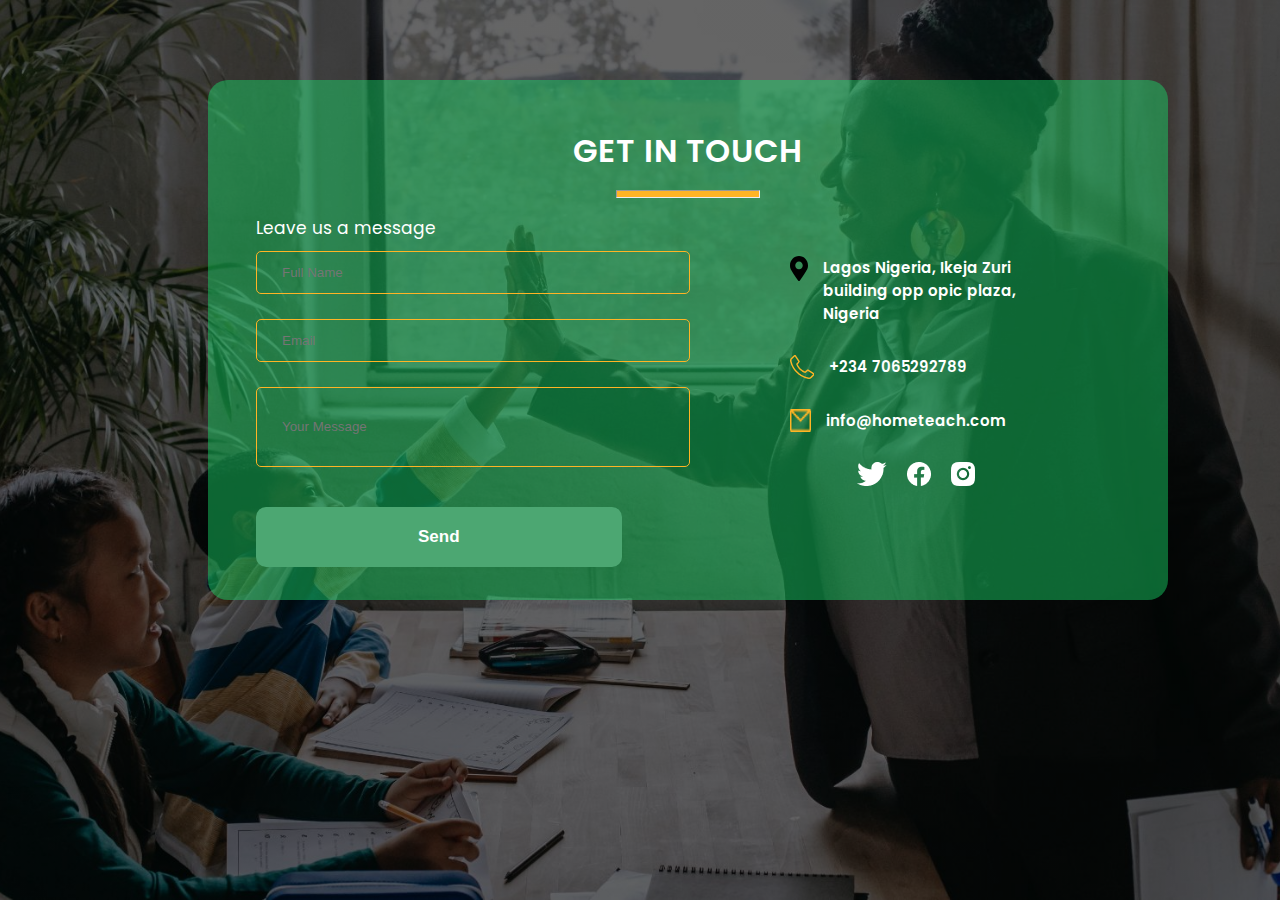
==== contact.html @ 0d3c02ef "init" ====
<!DOCTYPE html>
<html lang="en">

<head>
    <meta charset="UTF-8">
    <meta http-equiv="X-UA-Compatible" content="IE=edge">
    <meta name="viewport" content="width=device-width, initial-scale=1.0">
    <link rel="stylesheet" href="contact.css">

    <title>Contact Us</title>
</head>

<body>
    <main>
        <h1>GET IN TOUCH</h1>
        <hr class="yellow_line"> </hr>
        <section class="main_section">


            <!--Left section-->
            <section class="left_row">
                <p>Leave us a message</p>
                <input type="text" name="fullname" id="fullname" placeholder="Full Name">
                <input type="email" name="email" id="email" placeholder="Email">
                <input type="text" name="message" id="message" placeholder="Your Message">
                <input type="button" value="Send" id="send_button">
            </section>

            <!--Left section-->
            <section class="right_row">
                <div class="right_row_item">
                    <img src="images/location.svg" alt="location logo" width="20px" height="25px" id="location_logo">
                    <p>Lagos Nigeria, Ikeja Zuri building opp opic plaza, Nigeria</p>
                </div>
                <div class="right_row_item">
                    <img src="images/phone.png" alt="phone logo" id="phone_logo">
                    <p>+234 7065292789</p>
                </div>
                <div class="right_row_item">
                    <img src="images/email.png" alt="email logo" id="email_logo">
                    <p>info@hometeach.com</p>
                </div>
                <div class="socials">
                    <img src="images/twitter.png" alt="twitter logo" class="icon">
                    <img src="images/facebook.png" alt="facebook logo" class="icon">
                    <img src="images/instagram.png" alt="instagram logo" class="icon">
                </div>
            </section>
        </section>
</body>

</html>
---- contact.css ----
@import url('https://fonts.googleapis.com/css2?family=Poppins:wght@500;600;700&display=swap');
    @import url('https://fonts.googleapis.com/css2?family=Poppins:wght@100;200;300;400&display=swap');
    * {
        margin: 0;
        padding: 0;
        box-sizing: border-box;
    }
    
    body {
        background-image: linear-gradient(to bottom, rgba(0, 0, 0, 0.6) 0%, rgba(0, 0, 0, 0.6) 100%), url(images/contactbackground.jpg);
        background-size: cover;
        background-repeat: no-repeat;
        background-position: center;
        height: 100vh;
        font-family: 'Poppins', sans-serif;
        color: #FFFFFF;
    }
    
    main {
        background: rgba(25, 220, 106, 0.45);
        position: absolute;
        width: 60em;
        height: 32.5em;
        left: 13em;
        top: 5em;
        padding: 0.5em 6em 0.3em;
        border-radius: 20px;
        display: flex;
        flex-direction: column;
        justify-content: center;
        align-items: center;
    }
    
    h1 {
        font-weight: 600;
        text-align: center;
        letter-spacing: 0.03em;
        margin: 0;
        padding: 0;
        margin-top: 30px;
        font-size: 2em;
    }
    
    .yellow_line {
        background: #FFB425;
        width: 9em;
        height: 0.5em;
        margin: 15px 0 10px;
    }
    
    .main_section {
        display: flex;
        flex-direction: row;
        justify-content: center;
        align-items: flex-start;
    }
    
    .left_row {
        margin-top: 7px;
        margin-right: 5px;
        margin-left: -3em;
        flex-direction: column;
        justify-content: space-between;
        align-items: center;
    }
    
    .left_row p {
        font-size: 17px;
        font-weight: 400;
        margin-bottom: 5px;
    }
    
    #fullname,
    #email,
    #message {
        background-color: transparent;
        border: 1px solid #FFB425;
        border-radius: 5px;
        padding: 13px 230px 13px 25px;
        color: #FFFFFF;
        margin: 5px 0 20px;
    }
    
    #message {
        height: 6em;
    }
    
    #send_button {
        display: block;
        width: 21.5em;
        padding: 20px;
        margin: 20px 0 20px;
        font-size: 17px;
        font-weight: 700;
        background-color: #4CA772;
        color: #FFFFFF;
        border: none;
        border-radius: 10px;
    }
    
    #send_button:hover {
        background-color: #4CA772;
        color: #FFB425;
    }
    
    .right_row {
        margin-left: -15em;
        margin-top: 3em;
    }
    
    .right_row_item {
        display: flex;
        flex-direction: row;
        justify-content: flex-start;
        margin-bottom: 30px;
    }
    
    .right_row_item p {
        font-weight: 600;
        font-size: 15px;
    }
    
    #location_logo {
        margin-right: 15px;
        color: #FFB425;
    }
    
    #phone_logo,
    #email_logo {
        margin-right: 15px;
    }
    
    .socials {
        display: flex;
        flex-direction: row;
        justify-content: center;
        margin-left: -30px;
    }
    
    .icon {
        padding: 0 10px;
    }
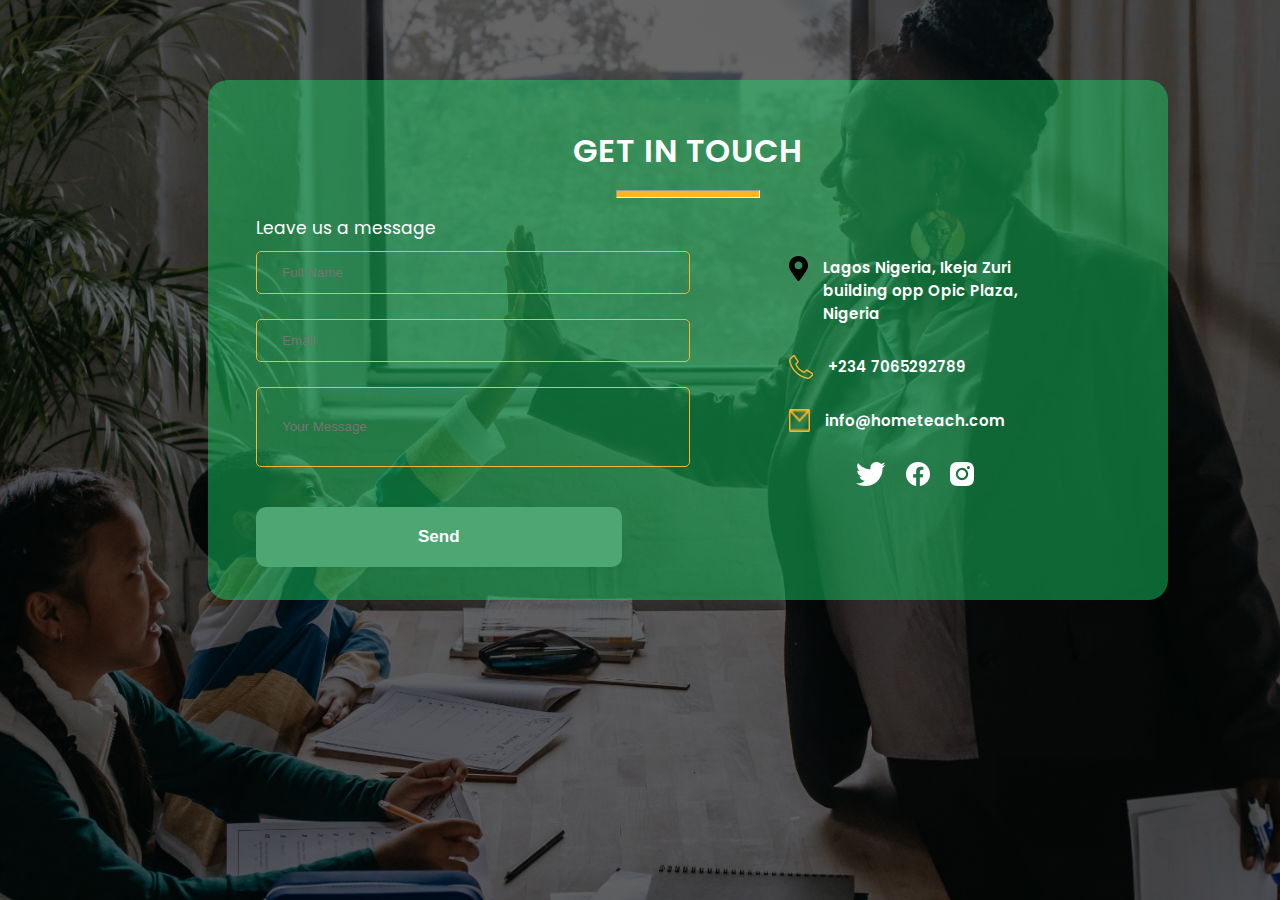
==== commit 2206e3ff: "init" ====
--- a/contact.html
+++ b/contact.html
@@ -30,7 +30,7 @@
             <section class="right_row">
                 <div class="right_row_item">
                     <img src="images/location.svg" alt="location logo" width="20px" height="25px" id="location_logo">
-                    <p>Lagos Nigeria, Ikeja Zuri building opp opic plaza, Nigeria</p>
+                    <p>Lagos Nigeria, Ikeja Zuri building opp Opic Plaza, Nigeria</p>
                 </div>
                 <div class="right_row_item">
                     <img src="images/phone.png" alt="phone logo" id="phone_logo">
